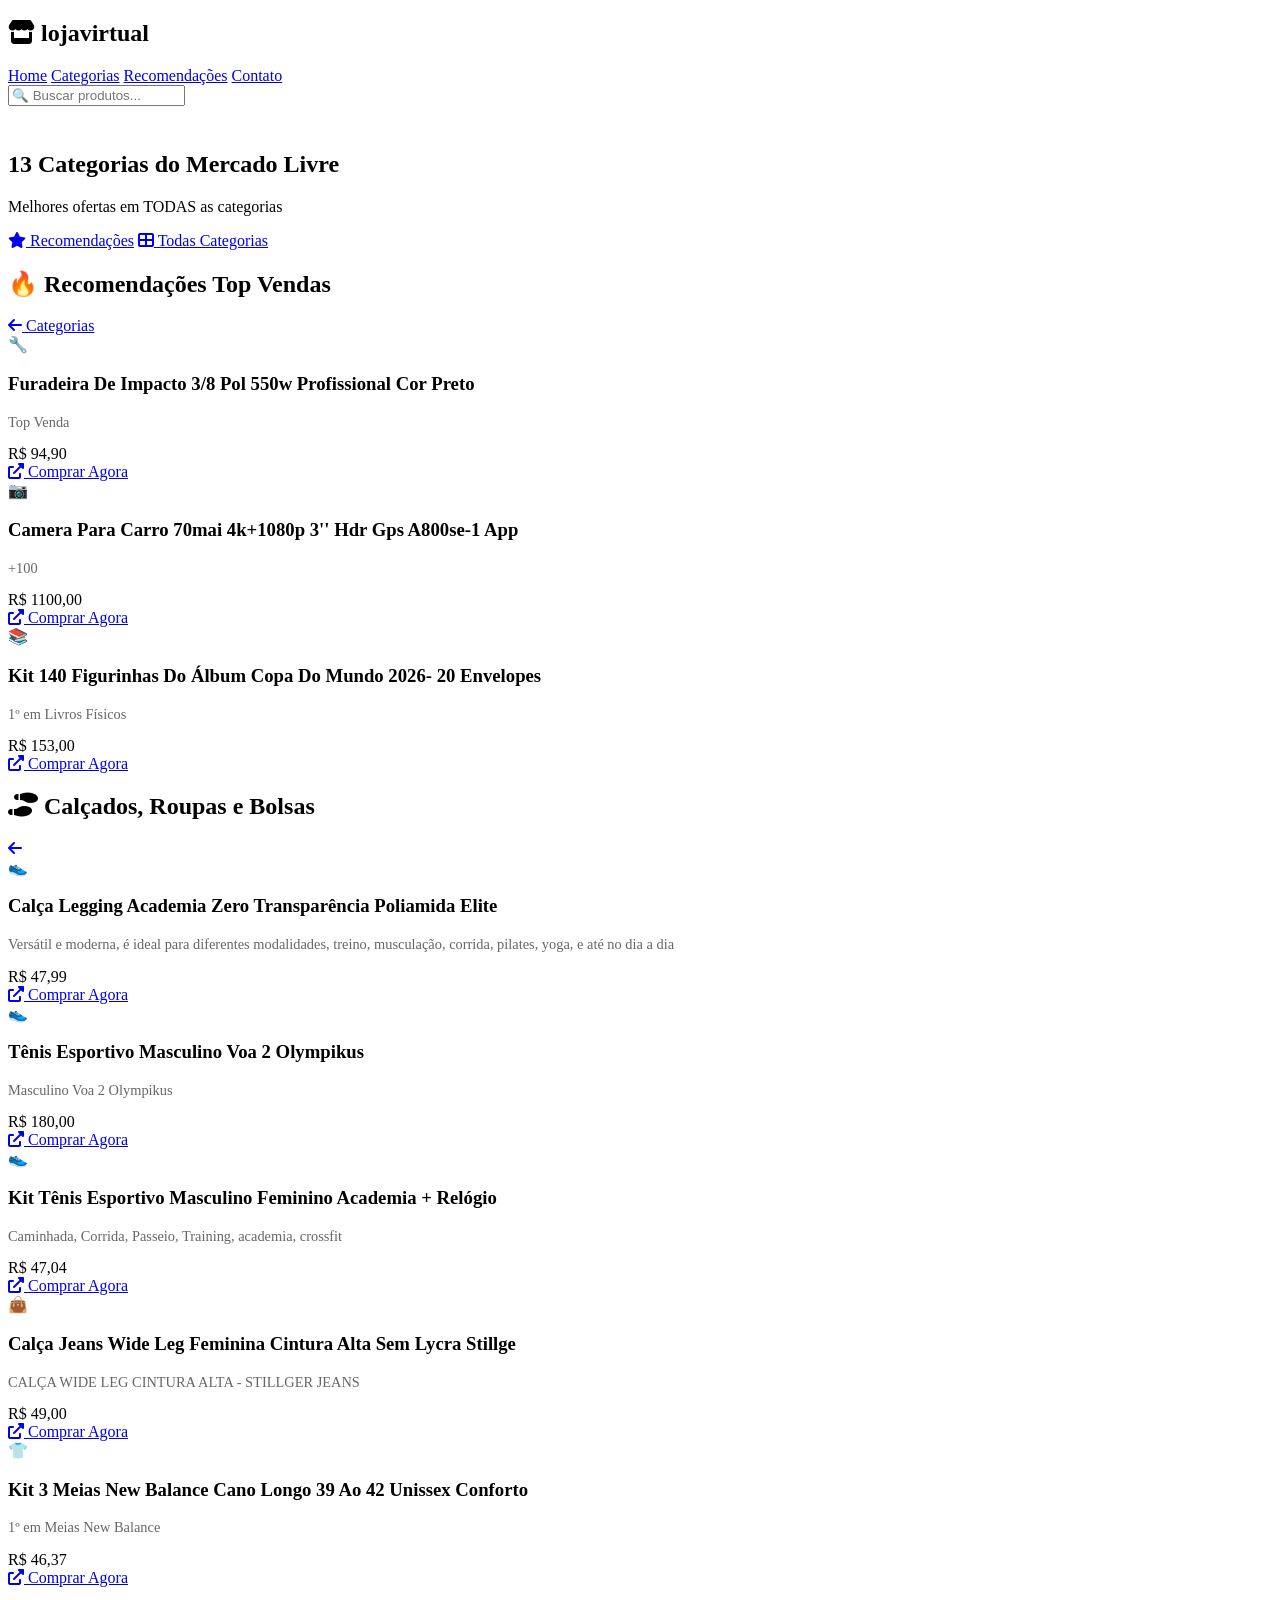
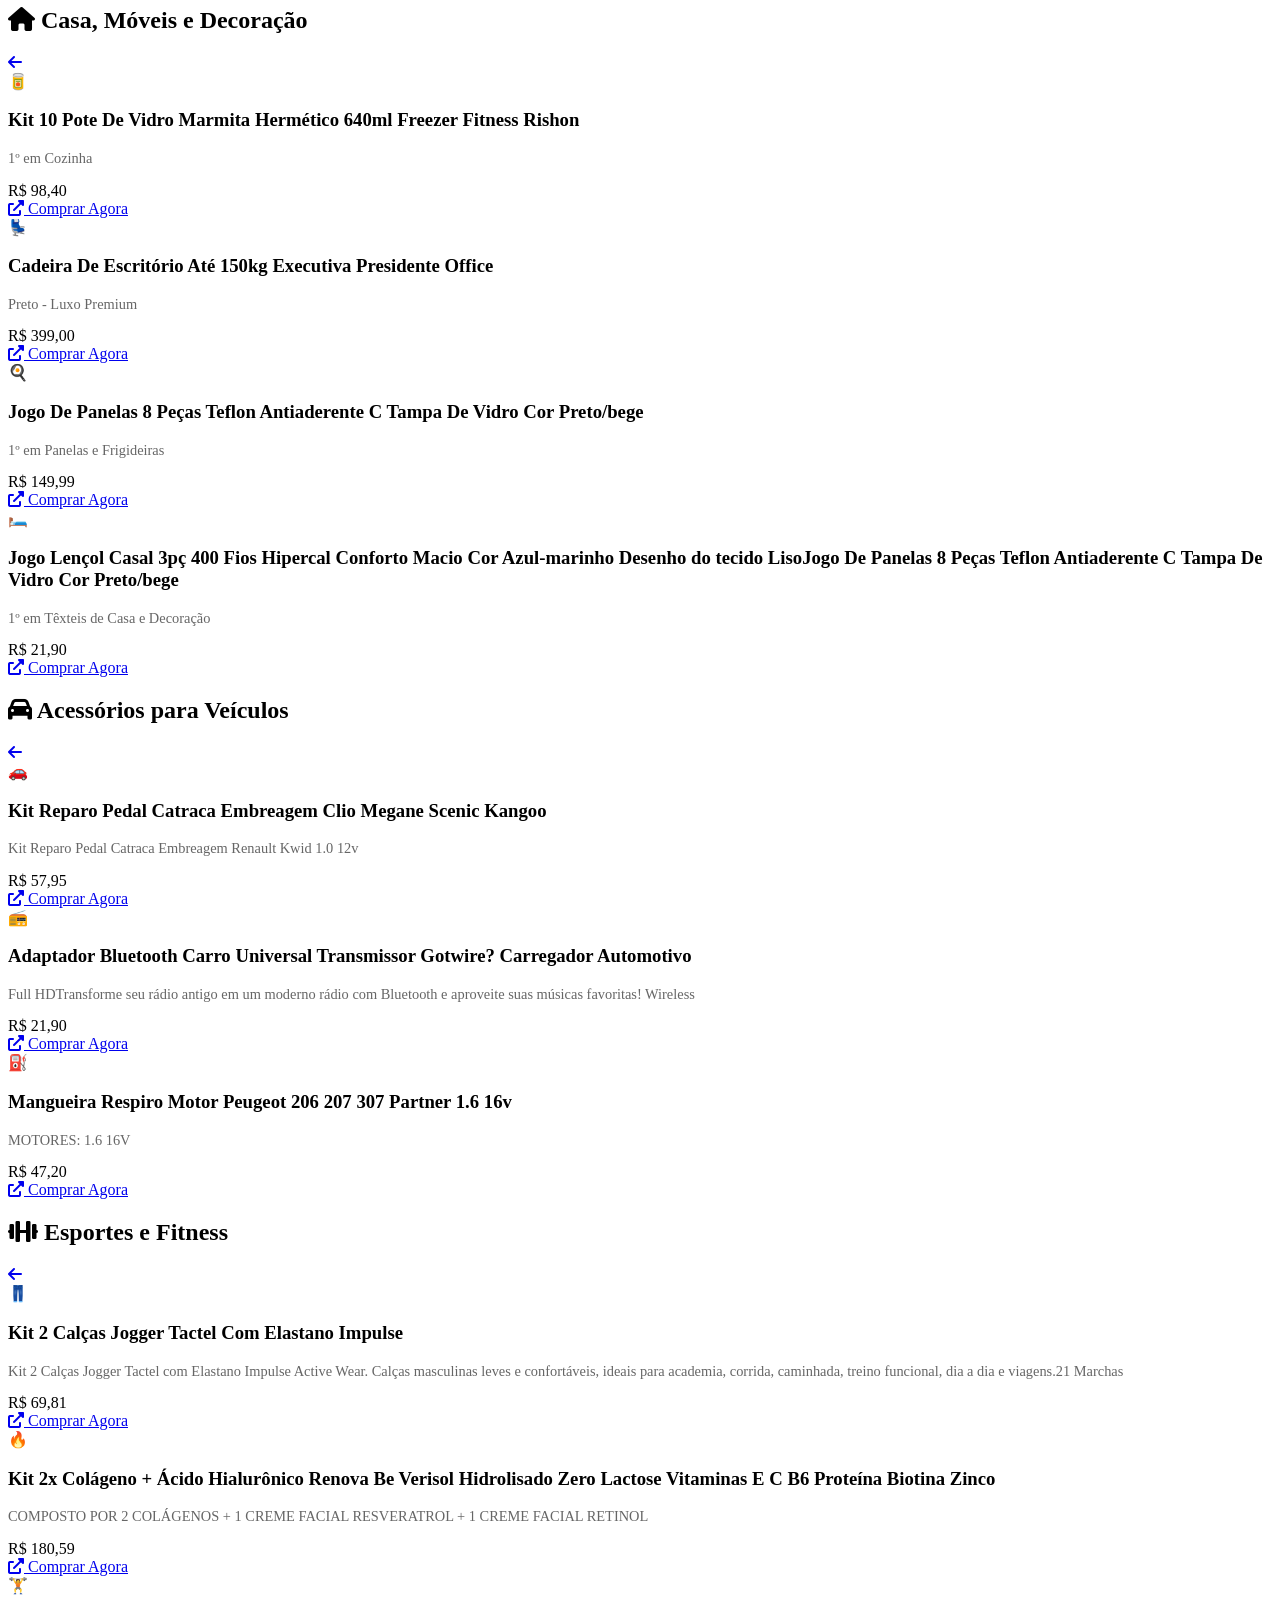
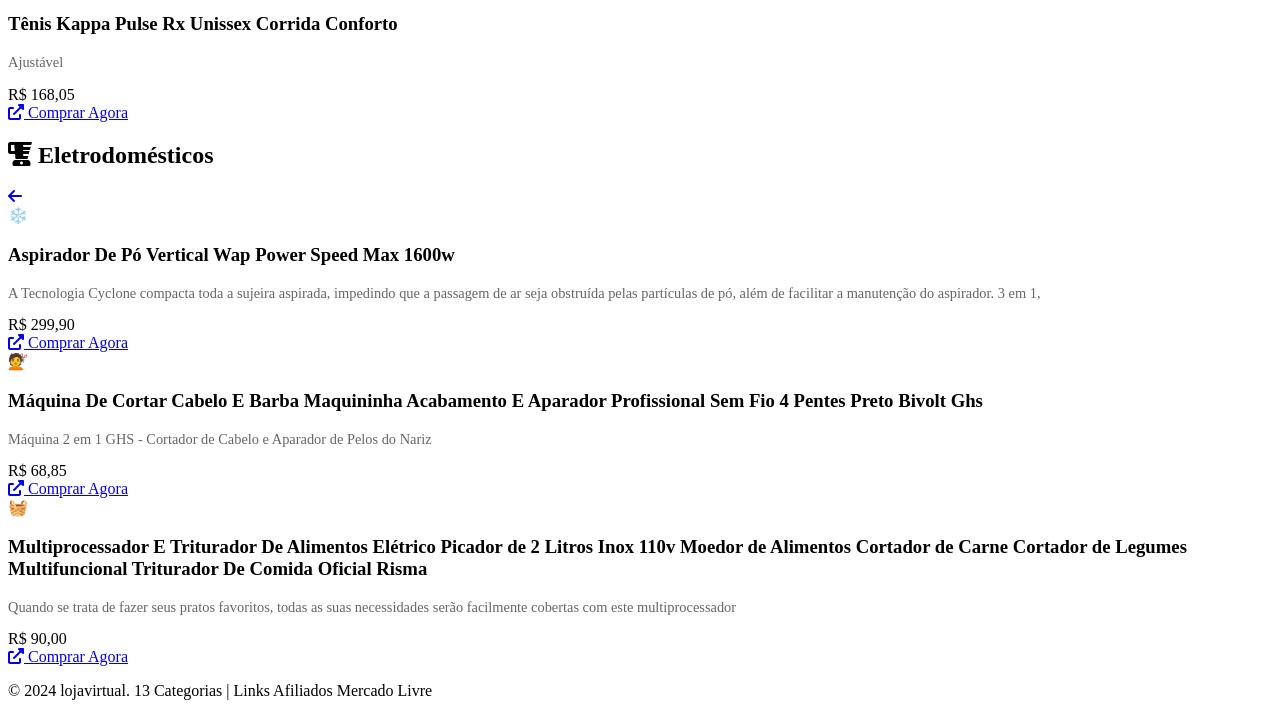
==== LOJA.VIRTUAL.html @ e16b4e7e "Add files via upload" ====
<!DOCTYPE html>
<html lang="pt-BR">
<head>
    <meta charset="UTF-8">
    <meta name="viewport" content="width=device-width, initial-scale=1.0">
    <title>lojavirtual - Todas as Categorias</title>
    <link href="https://cdnjs.cloudflare.com/ajax/libs/font-awesome/6.0.0/css/all.min.css" rel="stylesheet">
     <link rel="stylesheet" href="style.css">
    </head>
<body>
    <!-- Header -->
    <header class="header">
        <div class="container">
            <div class="logo">
                <h2><i class="fas fa-store"></i> lojavirtual</h2>
            </div>
            <nav class="nav">
                <a href="#home">Home</a>
                <a href="#categorias">Categorias</a>
                <a href="#recomendacoes">Recomendações</a>
                <a href="#contato">Contato</a>
            </nav>
            <div class="search-box">
                <input type="text" id="searchInput" placeholder="🔍 Buscar produtos...">
            </div>
            <div class="cart-icon">
                <i class="fas fa-shopping-bag" style="color: white; font-size: 1.5rem;"></i>
            </div>
        </div>
    </header>

    <!-- Hero -->
    <section id="home" class="hero">
        <div class="hero-content">
            <h1>13 Categorias do Mercado Livre</h1>
            <p>Melhores ofertas em TODAS as categorias</p>
            <div class="hero-buttons">
                <a href="#recomendacoes" class="cta-button"><i class="fas fa-star"></i> Recomendações</a>
                <a href="#categorias" class="cta-button secondary"><i class="fas fa-th-large"></i> Todas Categorias</a>
                
            </div>
        </div>
    </section>

    <section id="categorias"></section>

    <!-- Recomendações -->
    <section id="recomendacoes" class="produtos-section">
        <div class="container">
            <div class="section-header">
                <h2>🔥 Recomendações <span class="badge">Top Vendas</span></h2>
                <a href="#categorias" class="back-btn"><i class="fas fa-arrow-left"></i> Categorias</a>
            </div>
            <div class="produtos-grid" data-categoria="recomendacoes"></div>
        </div>
    </section>

    <!-- TODAS AS 13 CATEGORIAS -->
    <section id="calçados" class="produtos-section">
        <div class="container">
            <div class="section-header">
                <h2><i class="fas fa-shoe-prints"></i> Calçados, Roupas e Bolsas</h2>
                <a href="#categorias" class="back-btn"><i class="fas fa-arrow-left"></i></a>
            </div>
            <div class="produtos-grid" data-categoria="calçados"></div>
        </div>
    </section>

    <section id="casa" class="produtos-section">
        <div class="container">
            <div class="section-header">
                <h2><i class="fas fa-home"></i> Casa, Móveis e Decoração</h2>
                <a href="#categorias" class="back-btn"><i class="fas fa-arrow-left"></i></a>
            </div>
            <div class="produtos-grid" data-categoria="casa"></div>
        </div>
    </section>

    <section id="veiculos" class="produtos-section">
        <div class="container">
            <div class="section-header">
                <h2><i class="fas fa-car"></i> Acessórios para Veículos</h2>
                <a href="#categorias" class="back-btn"><i class="fas fa-arrow-left"></i></a>
            </div>
            <div class="produtos-grid" data-categoria="veiculos"></div>
        </div>
    </section>

    <section id="esportes" class="produtos-section">
        <div class="container">
            <div class="section-header">
                <h2><i class="fas fa-dumbbell"></i> Esportes e Fitness</h2>
                <a href="#categorias" class="back-btn"><i class="fas fa-arrow-left"></i></a>
            </div>
            <div class="produtos-grid" data-categoria="esportes"></div>
        </div>
    </section>

    <section id="eletro" class="produtos-section">
        <div class="container">
            <div class="section-header">
                <h2><i class="fas fa-blender"></i> Eletrodomésticos</h2>
                <a href="#categorias" class="back-btn"><i class="fas fa-arrow-left"></i></a>
            </div>
            <div class="produtos-grid" data-categoria="eletro"></div>
        </div>
    </section>

    <!-- Footer -->
    <footer id="contato">
        <div class="container">
            <p>&copy; 2024 lojavirtual. 13 Categorias | Links Afiliados Mercado Livre</p>
        </div>
    </footer>
        <script>
    // 🔥 13 CATEGORIAS DO MERCADO LIVRE - ADICIONE SEUS LINKS!
const produtosPorCategoria = {
    recomendacoes: [
        { id: 1, nome: "Furadeira De Impacto 3/8 Pol 550w Profissional Cor Preto", preco: 94.90, categoria: "ferramentas", imagem: "🔧", link: "https://meli.la/1995NjB", descricao: " Top Venda" },
        { id: 2, nome: "Camera Para Carro 70mai 4k+1080p 3'' Hdr Gps A800se-1 App", preco: 1100, categoria: "camera", imagem: "📷", link: "https://meli.la/2aoRYLC", descricao: "+100" },
        { id: 3, nome: "Kit 140 Figurinhas Do Álbum Copa Do Mundo 2026- 20 Envelopes", preco: 153, categoria: "livros", imagem: "📚", link: "https://meli.la/2onz2CA", descricao: "1º em Livros Físicos" }
    ],

    calçados: [
        { id: 4, nome: "Calça Legging Academia Zero Transparência Poliamida Elite", preco: 47.99, imagem: "👟", link: "https://meli.la/2Z7SV3d", descricao: "Versátil e moderna, é ideal para diferentes modalidades, treino, musculação, corrida, pilates, yoga, e até no dia a dia" },
        { id: 5, nome: "Tênis Esportivo Masculino Voa 2 Olympikus", preco: 180, imagem: "👟", link: "https://meli.la/27tRA9o", descricao: "Masculino Voa 2 Olympikus" },
        { id: 6, nome: "Kit Tênis Esportivo Masculino Feminino Academia + Relógio", preco: 47.04, imagem: "👟", link: "https://meli.la/15HGkfn", descricao: "Caminhada, Corrida, Passeio, Training, academia, crossfit" },
        { id: 7, nome: "Calça Jeans Wide Leg Feminina Cintura Alta Sem Lycra Stillge", preco: 49, imagem: "👜", link: "https://meli.la/32d3znz", descricao: "CALÇA WIDE LEG CINTURA ALTA - STILLGER JEANS" },
        { id: 8, nome: "Kit 3 Meias New Balance Cano Longo 39 Ao 42 Unissex Conforto", preco: 46.37, imagem: "👕", link: "https://meli.la/2oEUNJj", descricao: "1º em Meias New Balance" }
    ],

    casa: [
        { id: 9, nome: "Kit 10 Pote De Vidro Marmita Hermético 640ml Freezer Fitness Rishon", preco: 98.40, imagem: "🥫", link: "https://meli.la/1Hpec9J", descricao: "1º em Cozinha" },
        { id: 10, nome: "Cadeira De Escritório Até 150kg Executiva Presidente Office", preco: 399, imagem: "💺", link: "https://meli.la/1WA8hXR", descricao: "Preto - Luxo Premium" },
        { id: 11, nome: "Jogo De Panelas 8 Peças Teflon Antiaderente C Tampa De Vidro Cor Preto/bege", preco: 149.99, imagem: "🍳", link: "https://meli.la/1J9d6sN", descricao: "1º em Panelas e Frigideiras" },
        { id: 12, nome: "Jogo Lençol Casal 3pç 400 Fios Hipercal Conforto Macio Cor Azul-marinho Desenho do tecido LisoJogo De Panelas 8 Peças Teflon Antiaderente C Tampa De Vidro Cor Preto/bege", preco: 21.90, imagem: "🛏️", link: "https://meli.la/2dmt2cy", descricao: "1º em Têxteis de Casa e Decoração" },
    ],
    

    veiculos: [
        { id: 13, nome: "Kit Reparo Pedal Catraca Embreagem Clio Megane Scenic Kangoo", preco: 57.95, imagem: "🚗", link: "https://meli.la/1EgZiFF", descricao: "Kit Reparo Pedal Catraca Embreagem Renault Kwid 1.0 12v" },
        { id: 14, nome: "Adaptador Bluetooth Carro Universal Transmissor Gotwire? Carregador Automotivo", preco: 21.90, imagem: "📻", link: "https://meli.la/2erGtFq", descricao: "Full HDTransforme seu rádio antigo em um moderno rádio com Bluetooth e aproveite suas músicas favoritas! Wireless" },
        { id: 15, nome: "Mangueira Respiro Motor Peugeot 206 207 307 Partner 1.6 16v", preco: 47.20, imagem: "⛽", link: "https://meli.la/1BuNUfN", descricao: "MOTORES: 1.6 16V" }
    ],

    esportes: [
        { id: 16, nome: "Kit 2 Calças Jogger Tactel Com Elastano Impulse", preco: 69.81, imagem: "👖", link: "https://meli.la/23XRki9", descricao: "Kit 2 Calças Jogger Tactel com Elastano Impulse Active Wear. Calças masculinas leves e confortáveis, ideais para academia, corrida, caminhada, treino funcional, dia a dia e viagens.21 Marchas" },
        { id: 16, nome: "Kit 2x Colágeno + Ácido Hialurônico Renova Be Verisol Hidrolisado Zero Lactose Vitaminas E C B6 Proteína Biotina Zinco", preco: 180.59, imagem: "🔥", link: "https://meli.la/2SCyEHt", descricao: "COMPOSTO POR 2 COLÁGENOS + 1 CREME FACIAL RESVERATROL + 1 CREME FACIAL RETINOL" },
        { id: 17, nome: "Tênis Kappa Pulse Rx Unissex Corrida Conforto", preco: 168.05, imagem: "🏋️", link: "https://meli.la/1xMxGvH", descricao: "Ajustável" }
    ],

    eletro: [
        { id: 18, nome: "Aspirador De Pó Vertical Wap Power Speed Max 1600w", preco: 299.90, imagem: "❄️", link: "https://meli.la/2KZoLKs", descricao: "A Tecnologia Cyclone compacta toda a sujeira aspirada, impedindo que a passagem de ar seja obstruída pelas partículas de pó, além de facilitar a manutenção do aspirador. 3 em 1, " },
        { id: 19, nome: "Máquina De Cortar Cabelo E Barba Maquininha Acabamento E Aparador Profissional Sem Fio 4 Pentes Preto Bivolt Ghs", preco: 68.85, imagem: "💇", link: "https://meli.la/14MoMVh", descricao: "Máquina 2 em 1 GHS - Cortador de Cabelo e Aparador de Pelos do Nariz" },
        { id: 20, nome: "Multiprocessador E Triturador De Alimentos Elétrico Picador de 2 Litros Inox 110v Moedor de Alimentos Cortador de Carne Cortador de Legumes Multifuncional Triturador De Comida Oficial Risma", preco: 90, imagem: "🧺", link: "https://meli.la/2jSd2Ud", descricao: "Quando se trata de fazer seus pratos favoritos, todas as suas necessidades serão facilmente cobertas com este multiprocessador" }
    ],

    celulares: [
        { id: 21, nome: "iPhone 17 Pro Max 256GB - Laranja-cósmico - Distribuidor Autorizado", preco: 9998, imagem: "📱", link: "https://meli.la/2LqvzfP", descricao: "iPhone 17 Pro Max. O iPhone mais potente já produzido." },
        { id: 22, nome: "Carregador Compativel Com iPhone 8 X Xr 11 12 13 14 Pro Max Turbo Fonte Tipo C Boyu Cell", preco: 28.61, imagem: "📱", link: "https://meli.la/1X5A4CH", descricao: "2º em Carregadores" },
        { id: 23, nome: "Carregador Super Rápido 25w Para Samsung Galaxy S24 S23 S22 S21 S20 Fe Ultra Motorola M22 M31 M32 M62 M63 M64 Xiaomi Redmi Note 12 13 14 15 LG - Super Fast Cabo Blindado Tipo Usb C -Dtimp", preco: 38.70, imagem: "📱", link: "https://meli.la/345VpJG", descricao: "Carregador Super Rápido" },
        { id: 24, nome: "Carregador Portátil 20000 Turbo 22.5w Power Bank Premium Universal Rápido Para Samsung iPhone Xiaomi Motorola Celular Smartwatch Tablet Davely Preto", preco: 59.70, imagem: "📱", link: "https://meli.la/2FqsHTZ", descricao: "Carregador Portátil 20000 Turbo" }
    ],

    informatica: [
        { id: 24, nome: "Monitor Gamer LG UltraGear 24” 24GS60F-B IPS Full HD 180Hz 1ms (GtG) NVIDIA® G-SYNC® AMD FreeSync™ HDR10 sRGB 99% HDMI DisplayPort", preco: 655, imagem: "💻", link: "https://meli.la/2cV1TCa", descricao: "Monitor Gamer LG UltraGear 24” 24GS60F-B IPS Full HD 180Hz 1ms (GtG) NVIDIA® G-SYNC® AMD FreeSync™ HDR10 sRGB 99% HDMI DisplayPort" },
        { id: 25, nome: "TP-Link Archer AX53 Roteador Wifi6 AX3000 Gigabit Banda Dupla", preco: 242, imagem: "💾", link: "https://meli.la/27FREiP", descricao: "2º em Roteadores" },
        { id: 26, nome: "Mouse Gamer Redragon Cobra Rgb Preto Preto", preco: 144, imagem: "🖱️", link: "https://meli.la/24ZjyPg", descricao: "16.000 DPI" }
    ],

    ferramentas: [
        { id: 27, nome: "Furadeira Parafusadeira Sem Fio A Bateria Tb-12e 12v 3/8 10mm Com Maleta E Acessórios The Black Tools", preco: 200, imagem: "🔩", link: "https://meli.la/2gHdwGc", descricao: "Bivolt, opera com bateria recarregável de tecnologia lítio (Li-on), o que traz maior vida til ao produto e proporciona ter a ferramenta sempre a mão" },
        { id: 28, nome: "Parafusadeira Furadeira De Impacto The Black Tools Profissional TB-21PX 2 Baterias Com Maleta 60Hz Amarelo", preco: 170.90, imagem: "🔩", link: "https://meli.la/2adMXWZ", descricao: "FURADEIRA PARAFUSADEIRA DE IMPACTO SEM FIO A BATERIA 21V 3/8 10MM COM MALETA E ACESSÓRIOS TB-21PX - The Black Tools" },
        { id: 29, nome: "Kit Chaves Ferramentas Jogo Fenda Philips Catraca Soquete Allen 46 Peças com Maleta Completa Manual Ideal Mecânico Manutenção Casa Carro Profissional Resistente Portátil Compacto Quicko", preco: 27, imagem: "🔩", link: "https://meli.la/14efsd2", descricao: "Jogo De Ferramentas Quicko Multiuso Chave De Fenda Soquetes 46 Peças " }
    ],

    
    brinquedos: [
        { id: 33, nome: "Álbum Copa Do Mundo 2026 Capa Normal Panini Oficial Fifa", preco: 40, imagem: "⚽", link: "https://meli.la/1pyS2X7", descricao: "Copa Do Mundo 2026 - Álbum Capa Normal - Fifa World Cup" },
        { id: 34, nome: "Copa Do Mundo Fifa 2026 - Kit C/ 100 Envelopes (700 Cromos)", preco: 645, imagem: "⚽", link: "https://meli.la/24XyMjT", descricao: "Copa Do Mundo 2026 - Álbum Capa Normal - Fifa World Cup" },
        { id: 35, nome: "Álbum Figurinhas Oficial Copa Do Mundo 2026 + 35 Figurinhas", preco: 74.90, imagem: "⚽", link: "https://meli.la/1yCt2VU", descricao: "Copa Do Mundo 2026 - Álbum Capa Normal - Fifa World Cup" }
    ],

    eletronicos: [
        { id: 36, nome: "Smart Tv 43 Aoc Led Roku Full Hd Wi-fi 60hz Hdmi Usb 43s5155/78g", preco: 1281.90, imagem: "📺", link: "https://meli.la/29aEFRx", descricao: "4K 120Hz" },
        { id: 37, nome: "Caixa de Som JBL Boombox 3, Bluetooth, Portátil, Cor Squad Verde", preco: 2139, imagem: "🔊", link: "https://meli.la/2LCp5jR", descricao: " JBL Boombox 3" },
        { id: 38, nome: "Hisense Smart TV 4K 75 polegas", preco: 3959, imagem: "📽️", link: "https://meli.la/321jSxE", descricao: "Hisense Smart TV 4K 75" }
    ],
    
    games: [
        { id: 39, nome: "Base De Carregamento Controle Dualsense Ps5 Sony CFI-ZDS1", preco: 467, imagem: "🎮", link: "https://meli.la/1czqNKa", descricao: "Base De Carregamento Controle Dualsense Ps5" },
        { id: 40, nome: "Controle joystick sem fio Sony PlayStation PS5 gray camuflado", preco: 431, imagem: "🎮", link: "https://meli.la/1WxWZKL", descricao: "Controle joystick sem fio Sony PlayStation PS5 gray camuflado" },
        { id: 41, nome: "Cadeira Gamer Wells Preta Healer", preco: 440, imagem: "🎮", link: "https://meli.la/1fB4ym8", descricao: "Cadeira Gamer Wells Preta Healer" },
        { id: 42, nome: "Console Playstation 5 Slim Edição Digital 825 Gb", preco: 3989, imagem: "🎮", link: "https://meli.la/1ti3Qgw", descricao: "Console Playstation 5 Slim Edição Digital 825 Gb" },
        { id: 43, nome: "PlayStation 5 Slim Cor Branco 1 TB Versão Mídia Física", preco: 4559, imagem: "🎮", link: "https://meli.la/1WiKvfM", descricao: "PlayStation 5 Slim Cor Branco 1 TB Versão Mídia Física" },
    ],

    bebes: [
        { id: 44, nome: "Berço 3 em 1 Vira Cama com Colchão Incluso Elza Multimóveis Branco", preco: 539, imagem: "🍼", link: "https://meli.la/23th1TW", descricao: "3 em 1" },
        { id: 45, nome: "Carrinho Bebê Com Alça Reversível Youturn Preto Maxi Baby", preco: 489, imagem: "👶", link: "https://meli.la/1gFLKma", descricao: "Carrinho Bebê Com Alça Reversível " }
    ]
};

document.addEventListener('DOMContentLoaded', function() {
    setupCategorias();
    mostrarCategoria('recomendacoes');
    setupBusca();
});

function setupCategorias() {
    const categorias = [
        'recomendacoes', 'calçados', 'casa', 'veiculos', 'esportes', 'eletro',
        'celulares', 'informatica', 'ferramentas', 'saude', 'brinquedos',
        'eletronicos', 'cameras', 'games', 'bebes'
    ];

    categorias.forEach(cat => {
        if (produtosPorCategoria[cat]) {
            renderizarProdutosCategoria(cat);
        }
    });
}

function renderizarProdutosCategoria(cat) {
    const grid = document.querySelector(`[data-categoria="${cat}"]`);
    if (!grid) return;
    const produtos = produtosPorCategoria[cat] || [];
    grid.innerHTML = produtos.map(p => criarCardProduto(p)).join('');
}

function mostrarCategoria(cat) {
    const section = document.querySelector(`[data-categoria="${cat}"]`);
    if (section) {
        section.scrollIntoView({ behavior: 'smooth' });
    }
}

function setupBusca() {
    const input = document.getElementById('searchInput');
    if (!input) return;
    input.addEventListener('input', function(e) {
        filtrarProdutos(e.target.value.toLowerCase());
    });
}

function filtrarProdutos(termo) {
    const todosProdutos = Object.values(produtosPorCategoria).flat();
    const filtrados = todosProdutos.filter(p =>
        p.nome.toLowerCase().includes(termo) ||
        p.descricao.toLowerCase().includes(termo)
    );

    const grid = document.querySelector('[data-categoria="recomendacoes"]');
    if (!grid) return;
    grid.innerHTML = filtrados.slice(0, 12).map(p => criarCardProduto(p)).join('');
}

function criarCardProduto(produto) {
    return `
        <div class="produto-card">
            <div class="produto-image">${produto.imagem}</div>
            <div class="produto-info">
                <h3>${produto.nome}</h3>
                <p style="color: #666; font-size: 0.9rem;">${produto.descricao}</p>
                <div class="produto-preco">R$ ${produto.preco.toFixed(2).replace('.', ',')}</div>
                <a href="${produto.link}" target="_blank" class="btn-comprar">
                    <i class="fas fa-external-link-alt"></i> Comprar Agora
                </a>
            </div>
        </div>
    `;
}

function setupEventListeners() {
    document.querySelectorAll('a[href^="#"]').forEach(anchor => {
        anchor.addEventListener('click', function (e) {
            e.preventDefault();
            const target = document.querySelector(this.getAttribute('href'));
            if (target) target.scrollIntoView({ behavior: 'smooth' });
        });
    });
}
    </script>
</body>
</html>
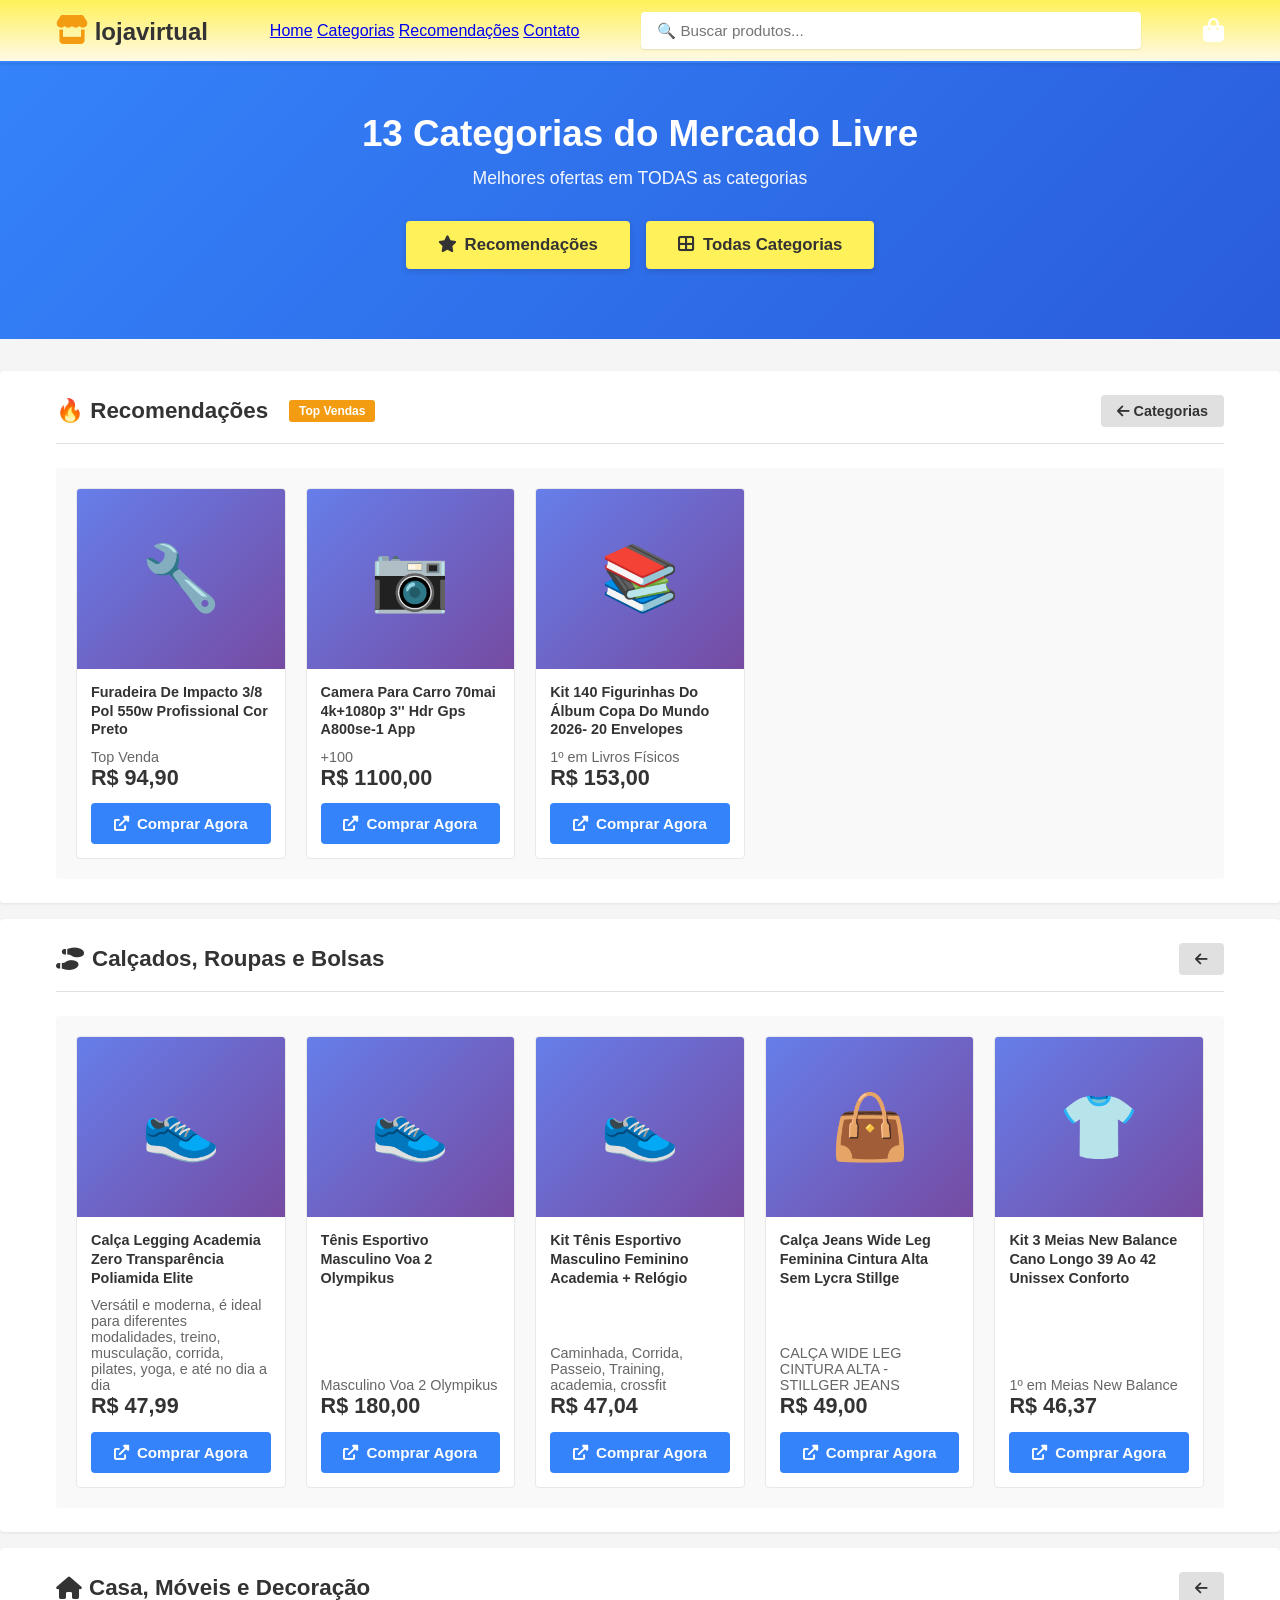
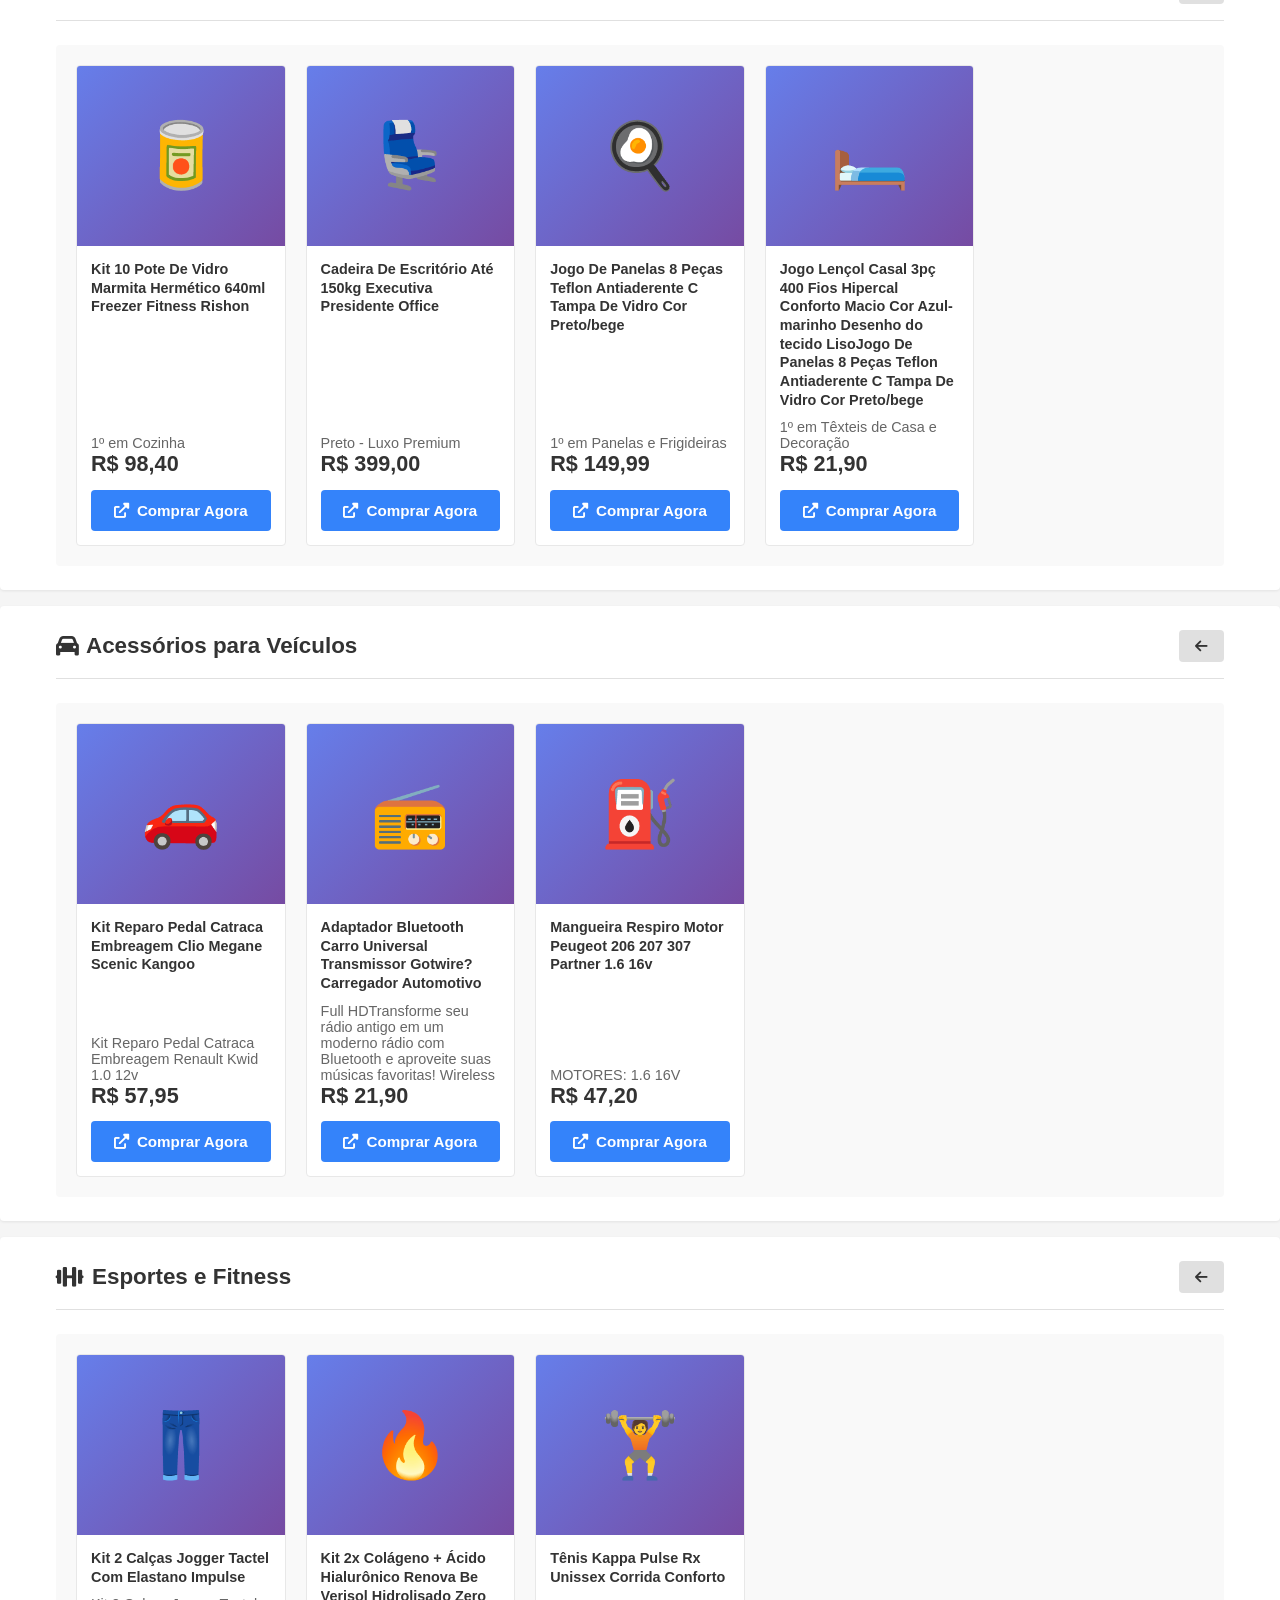
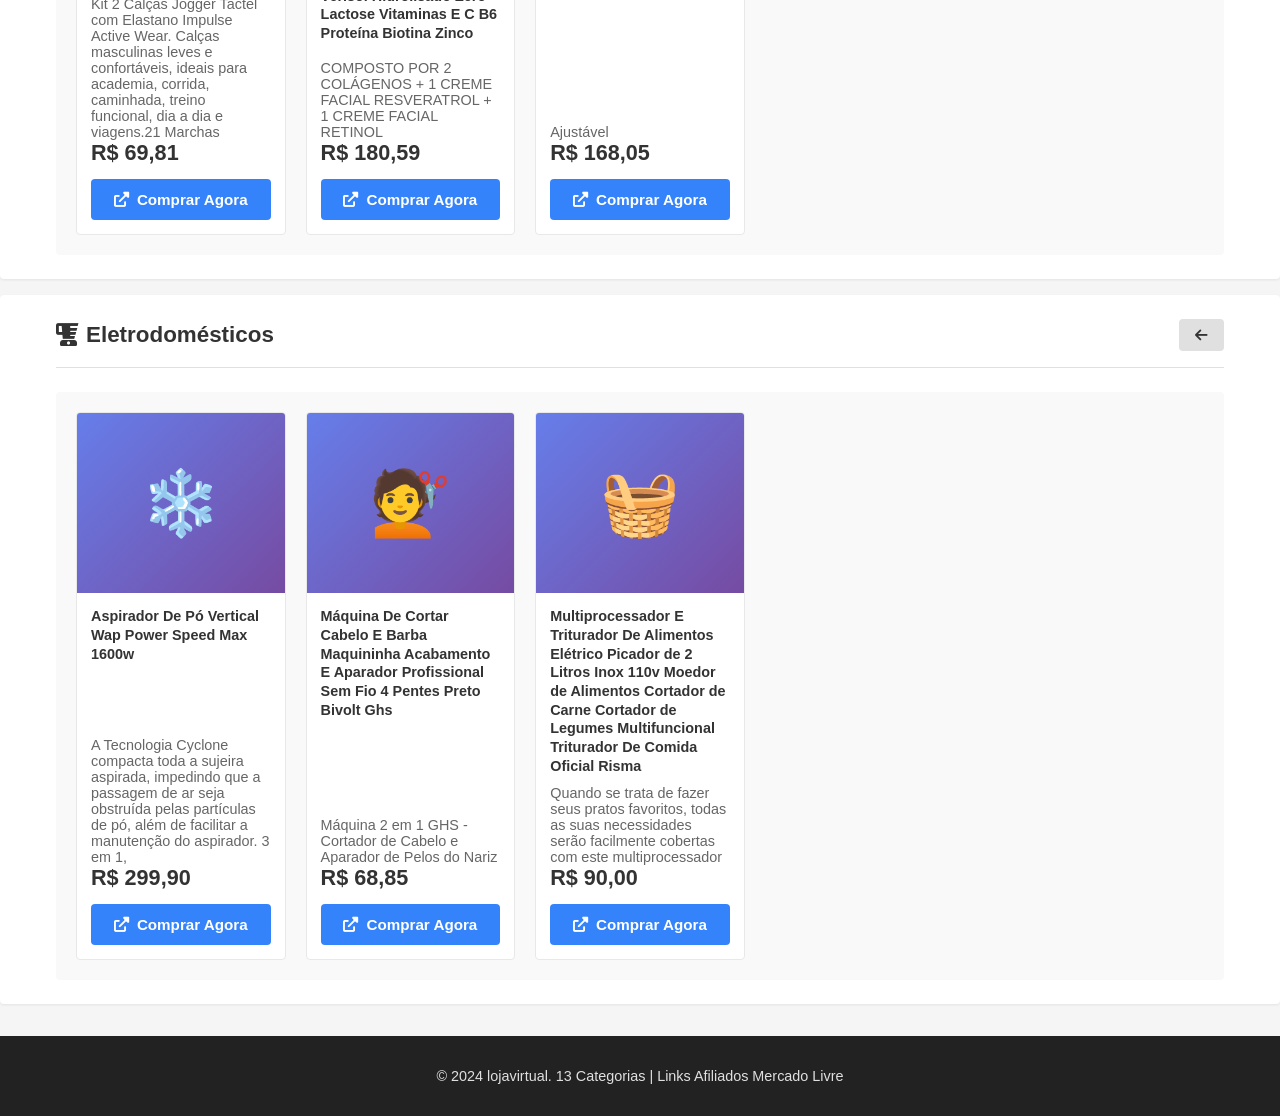
==== commit 8af900bb: "a" ====
--- a/LOJA.VIRTUAL.html
+++ b/LOJA.VIRTUAL.html
@@ -5,7 +5,7 @@
     <meta name="viewport" content="width=device-width, initial-scale=1.0">
     <title>lojavirtual - Todas as Categorias</title>
     <link href="https://cdnjs.cloudflare.com/ajax/libs/font-awesome/6.0.0/css/all.min.css" rel="stylesheet">
-     <link rel="stylesheet" href="style.css">
+     <link rel="stylesheet"href="styles.css">
     </head>
 <body>
     <!-- Header -->
--- a/styles.css
+++ b/styles.css
@@ -0,0 +1,512 @@
+    * {
+        margin: 0;
+        padding: 0;
+        box-sizing: border-box;
+    }   
+    body {
+        font-family: 'Proxima Nova', -apple-system, BlinkMacSystemFont, 'Segoe UI', sans-serif;
+        background-color: #f5f5f5;
+        color: #333;
+    }
+
+    .main-wrapper {
+        display: flex;
+        gap: 16px;
+        margin-top: 16px;
+    }
+
+    .sidebar {
+        display: none;
+        width: 250px;
+        background: white;
+        border-radius: 4px;
+        box-shadow: 0 1px 3px rgba(0,0,0,0.08);
+        padding: 16px 0;
+        height: fit-content;
+        position: sticky;
+        top: 80px;
+    }
+
+    .sidebar.active {
+        display: block;
+    }
+
+    .sidebar h3 {
+        font-size: 0.9rem;
+        font-weight: 700;
+        padding: 12px 16px;
+        border-bottom: 1px solid #e0e0e0;
+        color: #333;
+    }
+
+    .categorias-list {
+        list-style: none;
+    }
+
+    .categorias-list li {
+        margin: 0;
+    }
+
+    .categorias-list a {
+        display: flex;
+        align-items: center;
+        gap: 0.8rem;
+        padding: 10px 16px;
+        color: #333;
+        text-decoration: none;
+        font-size: 0.9rem;
+        transition: all 0.3s;
+        border-left: 3px solid transparent;
+    }
+
+    .categorias-list a:hover {
+        background: #f5f5f5;
+        color: #3483fa;
+        border-left-color: #3483fa;
+    }
+
+    .categorias-list i {
+        font-size: 1rem;
+        color: #3483fa;
+    }
+
+    .toggle-sidebar {
+        display: none;
+        background: none;
+        border: none;
+        font-size: 1.3rem;
+        cursor: pointer;
+        color: #333;
+        padding: 8px;
+        margin-right: 1rem;
+    }
+
+    .aba-lateral {
+        display: none;
+        width: 250px;
+        background: #f1f1f1;
+        padding: 20px;
+        border: 1px solid #ccc;
+        border-radius: 4px;
+        margin-bottom: 16px;
+    }
+
+    .products-wrapper {
+        flex: 1;
+    }
+
+    @media (max-width: 768px) {
+        .main-wrapper {
+            flex-direction: column;
+            gap: 0;
+        }
+
+        .sidebar {
+            position: fixed;
+            left: 0;
+            top: 80px;
+            width: 280px;
+            height: calc(100vh - 80px);
+            z-index: 999;
+            border-radius: 0;
+            box-shadow: 2px 0 8px rgba(0,0,0,0.15);
+            overflow-y: auto;
+            margin-top: 0;
+        }
+
+        .sidebar.active {
+            display: block;
+        }
+
+        .toggle-sidebar {
+            display: block;
+        }
+
+        .products-wrapper {
+            width: 100%;
+        }
+    }
+
+    .container {
+        max-width: 1200px;
+        margin: 0 auto;
+        padding: 0 16px;
+    }
+
+    /* Header - Mercado Livre Style */
+    .header {
+        background: linear-gradient(to bottom, #fff159 0%, #fff9e6 100%);
+        padding: 12px 0;
+        position: sticky;
+        top: 0;
+        z-index: 1000;
+        box-shadow: 0 1px 3px rgba(0,0,0,0.12);
+        border-bottom: 2px solid #3483fa;
+    }
+
+    .header .container {
+        display: flex;
+        justify-content: space-between;
+        align-items: center;
+        gap: 1.5rem;
+        flex-wrap: wrap;
+    }
+
+    .logo {
+        display: flex;
+        align-items: center;
+        gap: 0.5rem;
+        min-width: 150px;
+    }
+
+    .logo h1 {
+        font-size: 1.8rem;
+        color: #3483fa;
+        font-weight: 900;
+        letter-spacing: -1px;
+    }
+
+    .logo i {
+        font-size: 1.8rem;
+        color: #f39c12;
+    }
+
+    .header-nav {
+        display: flex;
+        gap: 1.5rem;
+        align-items: center;
+        flex: 1;
+        justify-content: center;
+    }
+
+    .header-nav a {
+        color: #333;
+        text-decoration: none;
+        font-weight: 500;
+        font-size: 0.9rem;
+        transition: color 0.3s;
+        white-space: nowrap;
+    }
+
+    .header-nav a:hover {
+        color: #3483fa;
+    }
+
+    /* Search Box */
+    .search-box {
+        flex: 1;
+        min-width: 300px;
+        max-width: 500px;
+        position: relative;
+    }
+
+    .search-box input {
+        width: 100%;
+        padding: 10px 16px;
+        border: none;
+        border-radius: 4px;
+        background: white;
+        font-size: 0.95rem;
+        box-shadow: 0 1px 2px rgba(0,0,0,0.1);
+        transition: all 0.3s;
+    }
+
+    .search-box input:focus {
+        outline: none;
+        box-shadow: 0 2px 8px rgba(52, 131, 250, 0.3);
+    }
+
+    .cart-icon {
+        font-size: 1.3rem;
+        color: #3483fa;
+    }
+
+    /* Hero */
+    .hero {
+        background: linear-gradient(135deg, #3483fa 0%, #2a5cdb 100%);
+        color: white;
+        padding: 50px 0 70px;
+        text-align: center;
+        margin-bottom: 2rem;
+    }
+
+    .hero h1 {
+        font-size: 2.3rem;
+        margin-bottom: 0.8rem;
+        font-weight: 700;
+    }
+
+    .hero p {
+        font-size: 1.1rem;
+        margin-bottom: 2rem;
+        opacity: 0.95;
+    }
+
+    .hero-buttons {
+        display: flex;
+        gap: 1rem;
+        justify-content: center;
+        flex-wrap: wrap;
+    }
+
+    .cta-button {
+        background: #fff159;
+        color: #333;
+        padding: 14px 32px;
+        border: none;
+        border-radius: 4px;
+        font-size: 1.05rem;
+        font-weight: 700;
+        cursor: pointer;
+        text-decoration: none;
+        display: inline-flex;
+        align-items: center;
+        gap: 0.5rem;
+        transition: all 0.3s;
+        box-shadow: 0 2px 6px rgba(0,0,0,0.15);
+    }
+
+    .cta-button:hover {
+        background: #ffdd59;
+        transform: translateY(-2px);
+        box-shadow: 0 4px 12px rgba(0,0,0,0.2);
+    }
+
+    /* Section */
+    .produtos-section {
+        padding: 24px;
+        background: white;
+        margin-bottom: 16px;
+        border-radius: 4px;
+        box-shadow: 0 1px 3px rgba(0,0,0,0.08);
+    }
+
+    .section-header {
+        display: flex;
+        justify-content: space-between;
+        align-items: center;
+        margin-bottom: 1.5rem;
+        border-bottom: 1px solid #e0e0e0;
+        padding-bottom: 1rem;
+    }
+
+    .section-header h2 {
+        font-size: 1.4rem;
+        color: #333;
+        font-weight: 700;
+        display: flex;
+        align-items: center;
+        gap: 0.5rem;
+    }
+
+    .badge {
+        background: #f39c12;
+        color: white;
+        padding: 4px 10px;
+        border-radius: 3px;
+        font-size: 0.75rem;
+        font-weight: 700;
+        margin-left: 0.8rem;
+        animation: pulse 1.5s infinite;
+    }
+
+    @keyframes pulse {
+        0%, 100% { transform: scale(1); }
+        50% { transform: scale(1.05); }
+    }
+
+    .back-btn {
+        background: #e0e0e0;
+        color: #333;
+        padding: 8px 16px;
+        border-radius: 4px;
+        text-decoration: none;
+        font-weight: 600;
+        font-size: 0.9rem;
+        transition: all 0.3s;
+    }
+
+    .back-btn:hover {
+        background: #d0d0d0;
+    }
+
+    /* Products Grid */
+   .produtos-grid {
+    display: grid;
+    grid-template-columns: repeat(auto-fill, minmax(200px, 1fr));
+    gap: 20px;
+    padding: 20px;
+    min-height: 200px; 
+    background: #f9f9f9;
+    border-radius: 4px;
+}
+
+.produto-card {
+    background: rgb(255, 255, 255);
+    overflow: hidden;
+    border-radius: 4px;
+    transition: all 0.3s;
+    border: 1px solid #e8e8e8;
+    display: flex;
+    flex-direction: column;
+    height: 100%;
+}
+
+.produto-card:hover {
+    box-shadow: 0 8px 24px rgba(0,0,0,0.15);
+    transform: translateY(-4px);
+    border-color: #3483fa;
+}
+
+.produto-image {
+    width: 100%;
+    height: 180px;
+    display: flex;
+    align-items: center;
+    justify-content: center;
+    font-size: 4rem;
+    background: linear-gradient(135deg, #667eea 0%, #764ba2 100%);
+    color: rgb(248, 247, 247);
+    flex-shrink: 0; /* Mudei para 0 para a imagem não achatar */
+} /* <--- CHAVE DE FECHAMENTO AQUI, NUNCA PARÊNTESE */
+
+    .produto-info {
+        padding: 14px;
+        display: flex;
+        flex-direction: column;
+        flex: 1;
+        justify-content: space-between;
+    }
+
+    .produto-info h3 {
+        font-size: 0.9rem;
+        margin-bottom: 0.6rem;
+        color: #333;
+        line-height: 1.3;
+        font-weight: 600;
+        display: -webkit-box;
+        -webkit-box-orient: vertical;
+        overflow: hidden;
+        flex-grow: 1;
+    }
+
+    .produto-descricao {
+        color: #999;
+        font-size: 0.75rem;
+        margin-bottom: 0.6rem;
+        display: -webkit-box;
+        -webkit-box-orient: vertical;
+         overflow: hidden;
+    }
+
+    .produto-preco {
+        font-size: 1.35rem;
+        font-weight: 700;
+        color: #333;
+        margin-bottom: 0.8rem;
+    }
+
+    .btn-comprar {
+        background: #3483fa;
+        color: white;
+        border: none;
+        padding: 12px 16px;
+        border-radius: 4px;
+        font-weight: 700;
+        cursor: pointer;
+        width: 100%;
+        display: flex;
+        align-items: center;
+        justify-content: center;
+        gap: 0.5rem;
+        transition: all 0.3s;
+        font-size: 0.95rem;
+        text-decoration: none;
+    }
+
+    .btn-comprar:hover {
+        background: #2a5cdb;
+        box-shadow: 0 2px 8px rgba(52, 131, 250, 0.3);
+    }
+
+    .btn-comprar:active {
+        transform: scale(0.98);
+    }
+
+    /* Footer */
+    footer {
+        background: #222;
+        color: #e0e0e0;
+        text-align: center;
+        padding: 2rem 0;
+        margin-top: 2rem;
+        font-size: 0.9rem;
+    }
+
+    /* Responsive */
+    @media (max-width: 768px) {
+        .header .container {
+            flex-direction: column;
+            gap: 0.8rem;
+        }
+
+        .header-nav {
+            order: 3;
+            width: 100%;
+            justify-content: center;
+            gap: 1rem;
+            flex-wrap: wrap;
+        }
+
+        .search-box {
+            order: 2;
+            width: 100%;
+            min-width: auto;
+            max-width: 100%;
+        }
+
+        .logo {
+            order: 1;
+        }
+
+        .hero h1 {
+            font-size: 1.8rem;
+        }
+
+        .hero p {
+            font-size: 1rem;
+        }
+
+        .produtos-grid {
+            grid-template-columns: repeat(auto-fill, minmax(150px, 1fr));
+            gap: 12px;
+        }
+
+        .section-header {
+            flex-direction: column;
+            align-items: flex-start;
+            gap: 1rem;
+        }
+
+        .section-header h2 {
+            font-size: 1.2rem;
+        }
+
+        .produto-image {
+            height: 140px;
+            font-size: 3rem;
+            height: 140px;
+            font-size: 3rem;
+            display: flex; /* Adicione isso para o ícone centralizar */
+            align-items: center;       /* Centraliza verticalmente */
+            justify-content: center;    /* Centraliza horizontalmente */
+            background-color: #e6d5d5; /* Uma cor de fundo para você ver a área */
+            
+        }
+
+        .section-header {
+            gap: 0.8rem;
+        }
+    }
+    
+    
